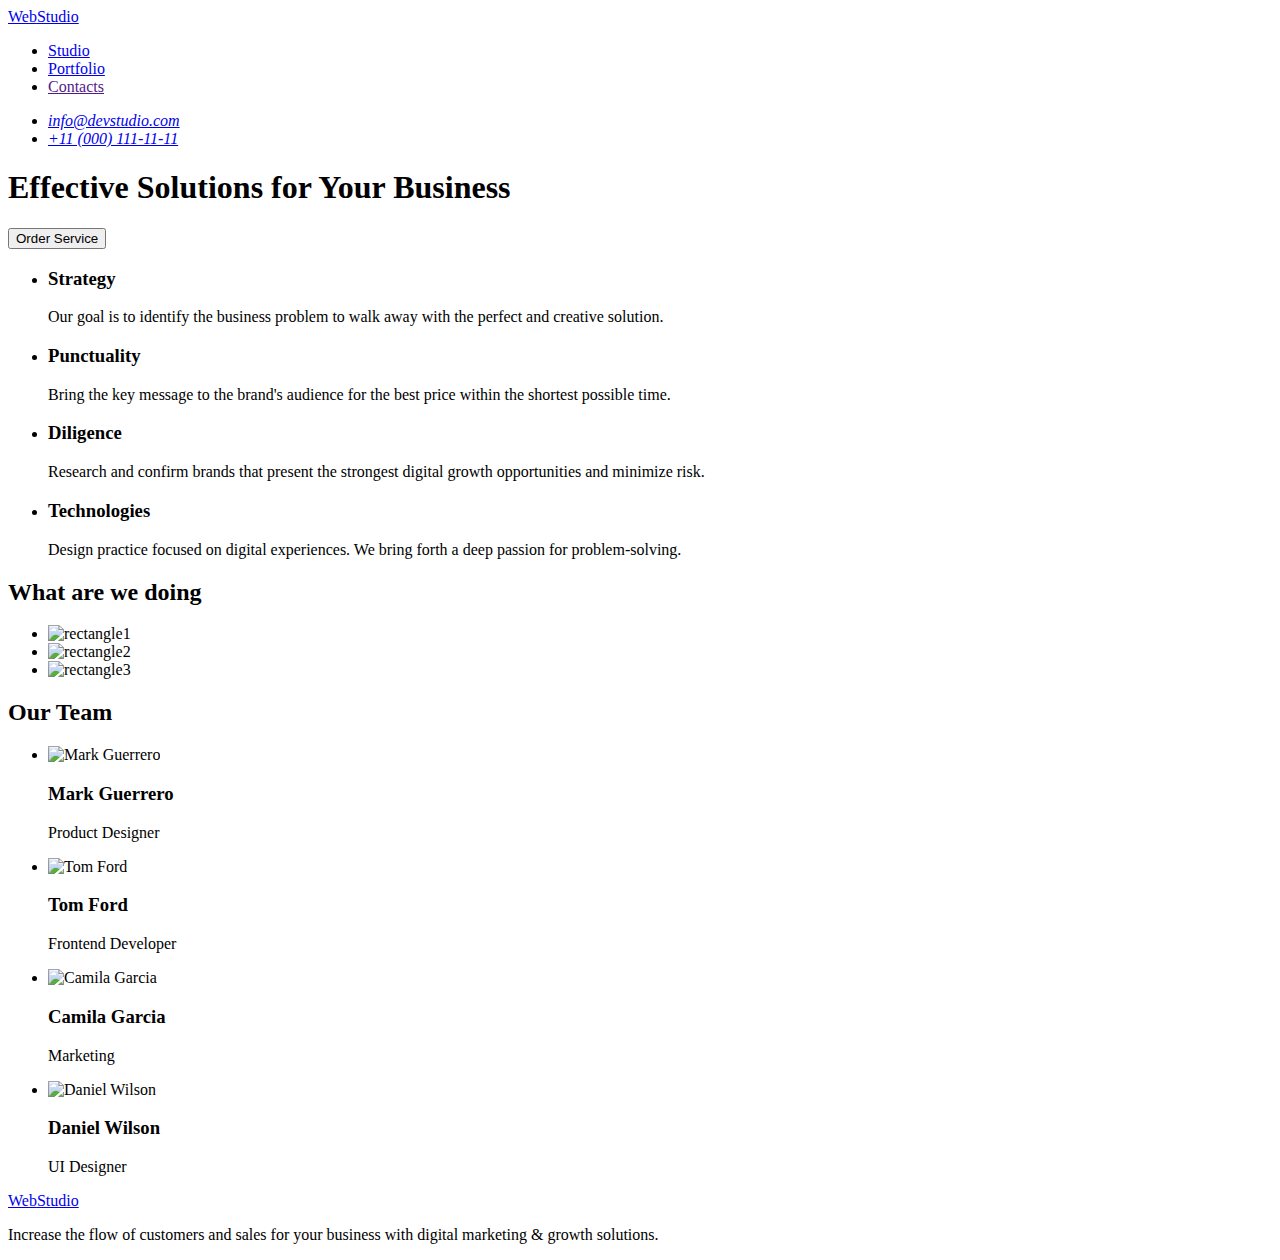
==== index.html @ c4fb7de5 "Add files via upload" ====
<!DOCTYPE html>
<html lang="en">
<head>
    <meta charset="UTF-8">
    <meta http-equiv="X-UA-Compatible" content="IE=edge">
    <meta name="viewport" content="width=device-width, initial-scale=1.0">
    <title>Document</title>
    <link rel="preconnect" href="https://fonts.googleapis.com">
    <link rel="preconnect" href="https://fonts.gstatic.com" crossorigin>
    <link href="https://fonts.googleapis.com/css2?family=Raleway:wght@800&family=Roboto:wght@400;500;700;900&display=swap" rel="stylesheet">
    <link rel="stylesheet" href="./css/style.css">
</head>
<body class="body">
    <!-- шапка профілю-->
<header>     
    <nav class="link">
        <a href="./index.html" class="link logo" >Web<span class="span">Studio</span></a>
    <ul class="list">
        <li><a  href="./index.html" class="link menu" >Studio</a></li>
        <li><a href="./portfolio.html" class="link menu">Portfolio</a></li>
        <li><a href="" class="link menu">Contacts</a></li>
    </ul>
    
    </nav>
    <address class="address">
        <ul class="list">
            <li><a href="mailto:info@devstudio.com" class="address-link">info@devstudio.com</a></li>
            <li> <a href="tel:+110001111111" class="address-link">+11 (000) 111-11-11</a></li>
        </ul>
    </address>
 </header>
<!-- Основний-->
<main>
    <!-- SECTION-1 -->
    <section class="hero">
        <h1 class="hero-title">Effective Solutions for Your Business</h1>
        <button  type="button" class="hero-btn btn">Order Service</button>
    </section>
    <!-- SECTION-2 -->
    <section>
        <h2 hidden class="link hidden">section2</h2>
<ul class="list">
    <li>
        <h3 class="title ">Strategy</h3>
        <p class="text">Our goal is to identify the business problem to walk away with the perfect and creative solution. </p>
    </li>
    <li>
        <h3 class="title">Punctuality</h3>
        <p class="text">Bring the key message to the brand's audience for the best price within the shortest possible time. </p>
    </li>
    <li>
        <h3 class="title">Diligence</h3>
        <p class="text">Research and confirm brands that present the strongest digital growth opportunities and minimize risk. </p>
    </li>
    <li>
        <h3 class="title">Technologies</h3>
        <p class="text">Design practice focused on digital experiences. We bring forth a deep passion for problem-solving. </p>
    </li>
</ul>
    </section>
    
<!-- SECTION-3 -->
    <section>
    <h2 class="basic">What are we doing</h2> 
    <ul class="list">
        <li><img src="./images/img1.jpg" alt="rectangle1" width="360" height="300"></li>
        <li><img src="./images/img2.jpg" alt="rectangle2" width="360" height="300"></li>
        <li><img src="./images/img3.jpg" alt="rectangle3" width="360" height="300"></li>
    </ul>
    </section>
<!-- SECTION-4 -->
    <section class="team">
        <h2 class="basic">Our Team</h2>
        <ul class="list">
    <li class="team-card">
        <img src="./images/img.jpg" alt="Mark Guerrero" height="260" width="264">
        <h3 class="team-card title">Mark Guerrero</h3>
        <p class="text">Product Designer</p>
    </li>
    <li class="team-card">
        <img src="./images/img(1).jpg" alt="Tom Ford" height="260" width="264">
        <h3 class="team-card title">Tom Ford</h3>
        <p class="text">Frontend Developer</p>
    </li>
    <li class="team-card">
        <img src="./images/img(2).jpg" alt="Camila Garcia" height="260" width="264">
        <h3 class="team-card title">Camila Garcia</h3>
        <p class="text">Marketing</p>
    </li>
    <li class="team-card">
        <img src="./images/img(3).jpg" alt="Daniel Wilson" height="260" width="264">
        <h3 class="team-card title">Daniel Wilson</h3>
        <p class="text">UI Designer</p>
    </li>
</ul>
    </section>
</main>
<!-- Футер-->
<footer class="footer">
    <a href="./index.html" class="link logo-footer" >Web<span class="span-footer">Studio</span></a>
<p class="text-footer">Increase the flow of customers and sales for your business with digital marketing & growth solutions.</p>
</footer>

</body>
</html>
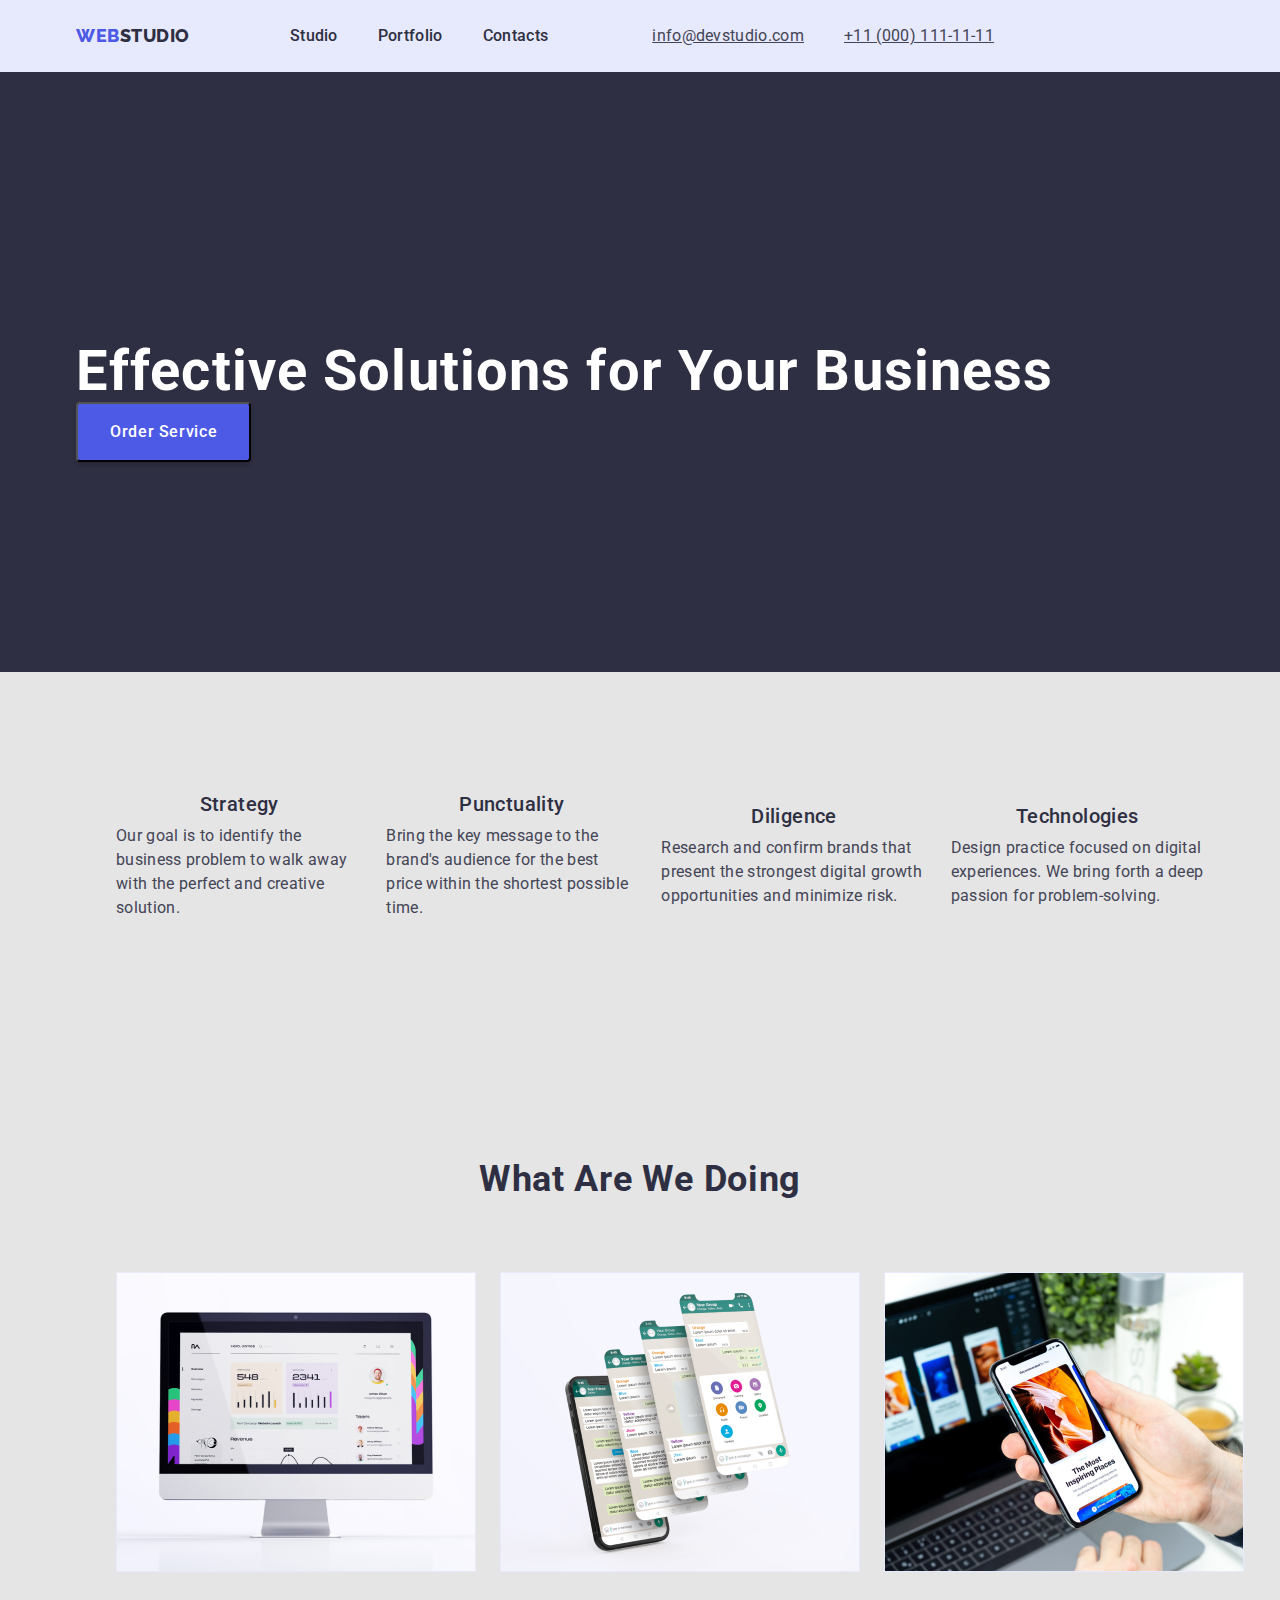
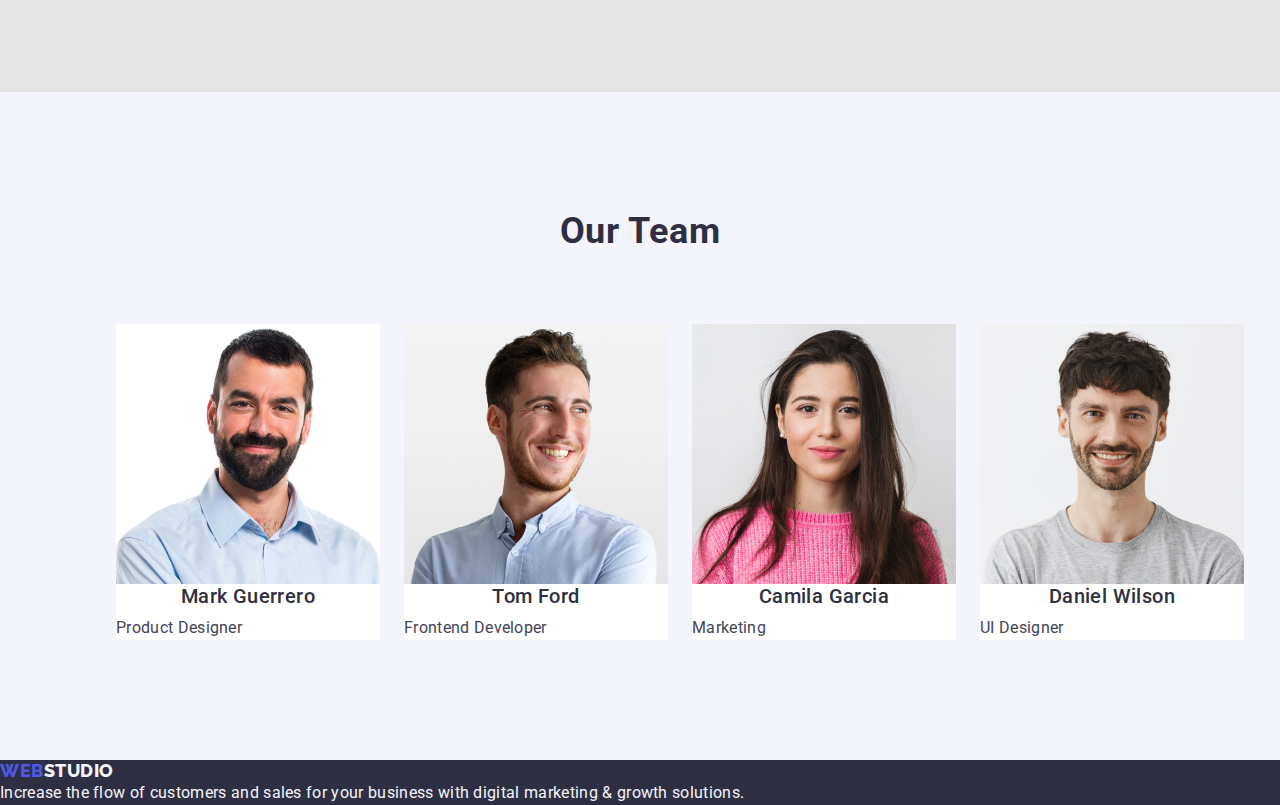
==== commit 5d739718: "g" ====
--- a/index.html
+++ b/index.html
@@ -8,92 +8,112 @@
     <link rel="preconnect" href="https://fonts.googleapis.com">
     <link rel="preconnect" href="https://fonts.gstatic.com" crossorigin>
     <link href="https://fonts.googleapis.com/css2?family=Raleway:wght@800&family=Roboto:wght@400;500;700;900&display=swap" rel="stylesheet">
+    <link rel="stylesheet" href="https://cdn.jsdelivr.net/npm/modern-normalize@1.1.0/modern-normalize.min.css">
     <link rel="stylesheet" href="./css/style.css">
+
 </head>
 <body class="body">
     <!-- шапка профілю-->
-<header>     
-    <nav class="link">
-        <a href="./index.html" class="link logo" >Web<span class="span">Studio</span></a>
-    <ul class="list">
-        <li><a  href="./index.html" class="link menu" >Studio</a></li>
-        <li><a href="./portfolio.html" class="link menu">Portfolio</a></li>
-        <li><a href="" class="link menu">Contacts</a></li>
+<header class="page-header">
+    <div class="container page-header-container">
+        <nav class="page-nav link">
+            <a href="./index.html" class="link logo" >Web<span class="span">Studio</span></a>
+    <ul class="menu list">
+            <li class="menu-item"><a  href="./index.html" class="link menu" >Studio</a></li>
+            <li class="menu-item"><a href="./portfolio.html" class="link menu">Portfolio</a></li>
+            <li class="menu-item"><a href="" class="link menu">Contacts</a></li>
     </ul>
-    
-    </nav>
-    <address class="address">
-        <ul class="list">
-            <li><a href="mailto:info@devstudio.com" class="address-link">info@devstudio.com</a></li>
-            <li> <a href="tel:+110001111111" class="address-link">+11 (000) 111-11-11</a></li>
-        </ul>
-    </address>
- </header>
+        
+        
+        
+            <address class="address">
+                <ul class="address-list list">
+                    <li><a href="mailto:info@devstudio.com" class="address-link">info@devstudio.com</a></li>
+                    <li><a href="tel:+110001111111" class="address-link">+11 (000) 111-11-11</a></li>
+                </ul>
+            </address>
+        </nav>
+    </div>    
+
+</header>
 <!-- Основний-->
 <main>
     <!-- SECTION-1 -->
-    <section class="hero">
-        <h1 class="hero-title">Effective Solutions for Your Business</h1>
-        <button  type="button" class="hero-btn btn">Order Service</button>
-    </section>
+    <div class="hero">
+        <div class="container-hero">
+        
+            <section>
+                <h1 class="hero-title">Effective Solutions for Your Business</h1>
+                <button  type="button" class="hero-btn btn">Order Service</button>
+            </section>
+        </div>
+    </div>
+    
+    
     <!-- SECTION-2 -->
-    <section>
-        <h2 hidden class="link hidden">section2</h2>
-<ul class="list">
-    <li>
-        <h3 class="title ">Strategy</h3>
-        <p class="text">Our goal is to identify the business problem to walk away with the perfect and creative solution. </p>
-    </li>
-    <li>
-        <h3 class="title">Punctuality</h3>
-        <p class="text">Bring the key message to the brand's audience for the best price within the shortest possible time. </p>
-    </li>
-    <li>
-        <h3 class="title">Diligence</h3>
-        <p class="text">Research and confirm brands that present the strongest digital growth opportunities and minimize risk. </p>
-    </li>
-    <li>
-        <h3 class="title">Technologies</h3>
-        <p class="text">Design practice focused on digital experiences. We bring forth a deep passion for problem-solving. </p>
-    </li>
-</ul>
-    </section>
+<section class="section-two">
+<div class="container">
+    <h2 hidden class="link hidden">section2</h2>
+    <ul class="page-nav list">
+        <li>
+            <h3 class="title ">Strategy</h3>
+            <p class="text">Our goal is to identify the business problem to walk away with the perfect and creative solution. </p>
+        </li>
+        <li>
+            <h3 class="title">Punctuality</h3>
+            <p class="text">Bring the key message to the brand's audience for the best price within the shortest possible time. </p>
+        </li>
+        <li>
+            <h3 class="title">Diligence</h3>
+            <p class="text">Research and confirm brands that present the strongest digital growth opportunities and minimize risk. </p>
+        </li>
+        <li>
+            <h3 class="title">Technologies</h3>
+            <p class="text">Design practice focused on digital experiences. We bring forth a deep passion for problem-solving. </p>
+        </li>
+    </ul>
+</div>
+</section>
     
 <!-- SECTION-3 -->
-    <section>
+<section class="section-three">
+<div class="container">
     <h2 class="basic">What are we doing</h2> 
-    <ul class="list">
+    <ul class="page-nav list">
         <li><img src="./images/img1.jpg" alt="rectangle1" width="360" height="300"></li>
         <li><img src="./images/img2.jpg" alt="rectangle2" width="360" height="300"></li>
         <li><img src="./images/img3.jpg" alt="rectangle3" width="360" height="300"></li>
     </ul>
-    </section>
+</div>
+</section>
 <!-- SECTION-4 -->
-    <section class="team">
+<section class="section-team team">
+<div class="container">
         <h2 class="basic">Our Team</h2>
-        <ul class="list">
-    <li class="team-card">
-        <img src="./images/img.jpg" alt="Mark Guerrero" height="260" width="264">
-        <h3 class="team-card title">Mark Guerrero</h3>
-        <p class="text">Product Designer</p>
-    </li>
-    <li class="team-card">
-        <img src="./images/img(1).jpg" alt="Tom Ford" height="260" width="264">
-        <h3 class="team-card title">Tom Ford</h3>
-        <p class="text">Frontend Developer</p>
-    </li>
-    <li class="team-card">
-        <img src="./images/img(2).jpg" alt="Camila Garcia" height="260" width="264">
-        <h3 class="team-card title">Camila Garcia</h3>
-        <p class="text">Marketing</p>
-    </li>
-    <li class="team-card">
-        <img src="./images/img(3).jpg" alt="Daniel Wilson" height="260" width="264">
-        <h3 class="team-card title">Daniel Wilson</h3>
-        <p class="text">UI Designer</p>
-    </li>
-</ul>
-    </section>
+        <ul class="page-nav list">
+        <li class="team-card">
+            <img src="./images/img.jpg" alt="Mark Guerrero" height="260" width="264">
+            <h3 class="team-card title">Mark Guerrero</h3>
+            <p class="text">Product Designer</p>
+        </li>
+        <li class="team-card">
+            <img src="./images/img(1).jpg" alt="Tom Ford" height="260" width="264">
+            <h3 class="team-card title">Tom Ford</h3>
+            <p class="text">Frontend Developer</p>
+        </li>
+        <li class="team-card">
+            <img src="./images/img(2).jpg" alt="Camila Garcia" height="260" width="264">
+            <h3 class="team-card title">Camila Garcia</h3>
+            <p class="text">Marketing</p>
+        </li>
+        <li class="team-card">
+            <img src="./images/img(3).jpg" alt="Daniel Wilson" height="260" width="264">
+            <h3 class="team-card title">Daniel Wilson</h3>
+            <p class="text">UI Designer</p>
+        </li>
+    </ul>
+</div>
+</section>
 </main>
 <!-- Футер-->
 <footer class="footer">
--- a/css/style.css
+++ b/css/style.css
@@ -0,0 +1,237 @@
+*,
+*::before,
+*::after {
+box-sizing: border-box;
+}
+
+:root{--navy-blue-color:#2E2F42;
+--slate-color:#434455;
+--cloud-color:#F4F4FD;
+--white-color:#ffffff;
+--iris-color:#4D5AE5;
+}
+
+.body{font-family: "Roboto", sans-serif;
+    color: #434455;
+    background-color: #FFFFFF;}
+
+h1,
+h2,
+h3,
+h4,
+h5,
+h6,
+p{margin-top: 0;
+margin-bottom: 0;}
+
+ol,ul{margin-top: 0;
+margin-bottom: 0;
+margin-left: 0;}
+
+img{display: block;}
+
+button{cursor: pointer;}
+
+.list{list-style: none;}
+
+.link{text-decoration: none;}
+
+.container{ 
+    width: 1158px;
+    margin-left: auto;
+    margin-right: auto;
+    padding-left: 15px;
+    padding-right: 15px;}
+
+.page-header-container{
+    display: flex;
+    align-items: center;
+    /* justify-content: space-between; */ }
+
+.page-nav{display: flex;
+    align-items: center;
+    justify-content: space-between;
+    gap: 24px;
+}
+
+.page-header{
+    padding-top: 24px;
+    padding-bottom: 24px;
+    background-color: #E7E9FC;
+}
+
+.logo{margin-right: 76px;
+    
+    
+    color:var(--iris-color);
+    font-family: "Raleway", sans-serif;
+    font-weight: 800;
+    font-size: 18px;
+    line-height: 1.17;
+    letter-spacing: 0.03em;
+    text-transform: uppercase;}
+.span {color:var(--navy-blue-color);}
+.span:hover{color: #404bbf;}
+.span:focus{color: #404bbf;}
+
+
+
+.menu{display: flex;
+    align-items: center;
+    padding-left: 0;
+    
+    
+    color:var(--navy-blue-color);
+    text-decoration: none;
+    font-weight: 500;
+    font-size: 16px;
+    line-height: 1.5;
+    letter-spacing: 0.02em;
+    text-decoration:none;
+    font-style: normal;}
+.menu:hover{color: var(--iris-color);}
+.menu:focus{color: var(--iris-color);}
+
+.menu-item:not(:last-child){
+    margin-right: 40px;
+}
+
+.address-list{display: flex;
+align-items: center;
+margin-left: auto;
+padding: left 0;
+
+}
+
+.address-link{
+
+    margin-left: 40px;
+    color: var(--slate-color);
+    font-style: normal;
+    font-family: 'Roboto';
+    font-weight: 400;
+    font-size: 16px;
+    line-height: 1.5;
+    letter-spacing: 0.02em;}
+.address-link:hover{color: var(--iris-color);}
+.address-link:focus{color: var(--iris-color);}
+
+/* HERO */
+.container-hero{width: 1158px;
+    height: 600px;
+    margin-left: auto;
+    margin-right: auto;
+    padding-left: 15px;
+    padding-right: 15px;
+    display: flex;
+    align-items: center;
+}
+.hero{background-color: var(--navy-blue-color);}
+
+
+.hero-title {color:var(--white-color);
+    font-size: 56px;
+    line-height: 1.07;
+    text-align: center;
+    letter-spacing: 0.02em;}
+
+.btn {color:var(--white-color);
+        background-color: var(--iris-color);
+        font-family: "Roboto", sans-serif;
+        font-size: 16px;
+        line-height: 1.5;
+        letter-spacing: 0.04em;
+        cursor: pointer;
+        font-weight: 500;}
+.btn:hover{background-color: #404BBF ;}
+.btn:focus{background-color: #404BBF ;}
+
+.hero-btn{
+    padding: 16px 32px;
+    border-radius: 4px;
+    min-width: 169px;
+    
+
+    box-shadow: 0px 4px 4px rgba(0, 0, 0, 0.15);
+
+    display: flex;
+    flex-direction: row;
+    align-items: flex-start;
+
+    gap: 10px;
+    position: absolute;
+    background: #4D5AE5;}
+
+.section-two{background: #E5E5E5;
+padding-top: 120px;
+padding-bottom: 120px;}
+
+.title{margin-bottom: 8px;
+    color:var(--navy-blue-color);
+    font-style: normal;
+    font-weight: 500;
+    font-size: 20px;
+    line-height: 1.2;
+    letter-spacing: 0.02em;
+    text-align: center;
+    text-transform: capitalize;}
+
+.text {color:var(--slate-color);
+    line-height: 1.5;
+    letter-spacing: 0.02em;
+    font-size: 16px;}
+
+.section-three{background: #E5E5E5;
+padding-top: 120px;
+padding-bottom: 120px;}
+
+.basic{margin-bottom: 72px;
+    color: var(--navy-blue-color);
+    font-size: 36px;
+    line-height: 1.11;
+    text-align: center;
+    text-transform: capitalize;
+    letter-spacing: 0.02em;}
+
+.section-team{background: #F4F4FD;
+padding-top: 120px;
+padding-bottom: 120px;}
+
+.team-card{background-color: var(--white-color);}
+
+.footer{background-color: var(--navy-blue-color);}
+.link.logo-footer{color:var(--iris-color);
+    font-family: "Raleway", sans-serif;
+    font-weight: 800;
+    font-size: 18px;
+    line-height: 1.17;
+    letter-spacing: 0.03em;
+    text-transform: uppercase;
+    text-decoration: none;}
+
+.span-footer{color:var(--cloud-color);}
+.text-footer{
+    font-weight: 400;
+    font-size: 16px;
+    line-height: 1.5;
+    letter-spacing: 0.02em;
+    color:var(--cloud-color)}
+
+    .btn-portfolio {
+        align-self: center;
+        margin-left: 24px;
+        color:var(--accent-color);
+        background-color: var(--footer-color);
+        font-family: "Roboto", sans-serif;
+        font-size: 16px;
+        line-height: 1.5;
+        letter-spacing: 0.04em;
+        cursor: pointer;
+        font-weight: 500;
+}
+
+.btn-portfolio:hover{color: #FFFFFF;
+    background-color: #404BBF;}
+.btn-portfolio:focus{color: #FFFFFF;
+    background-color: #404BBF;}
+
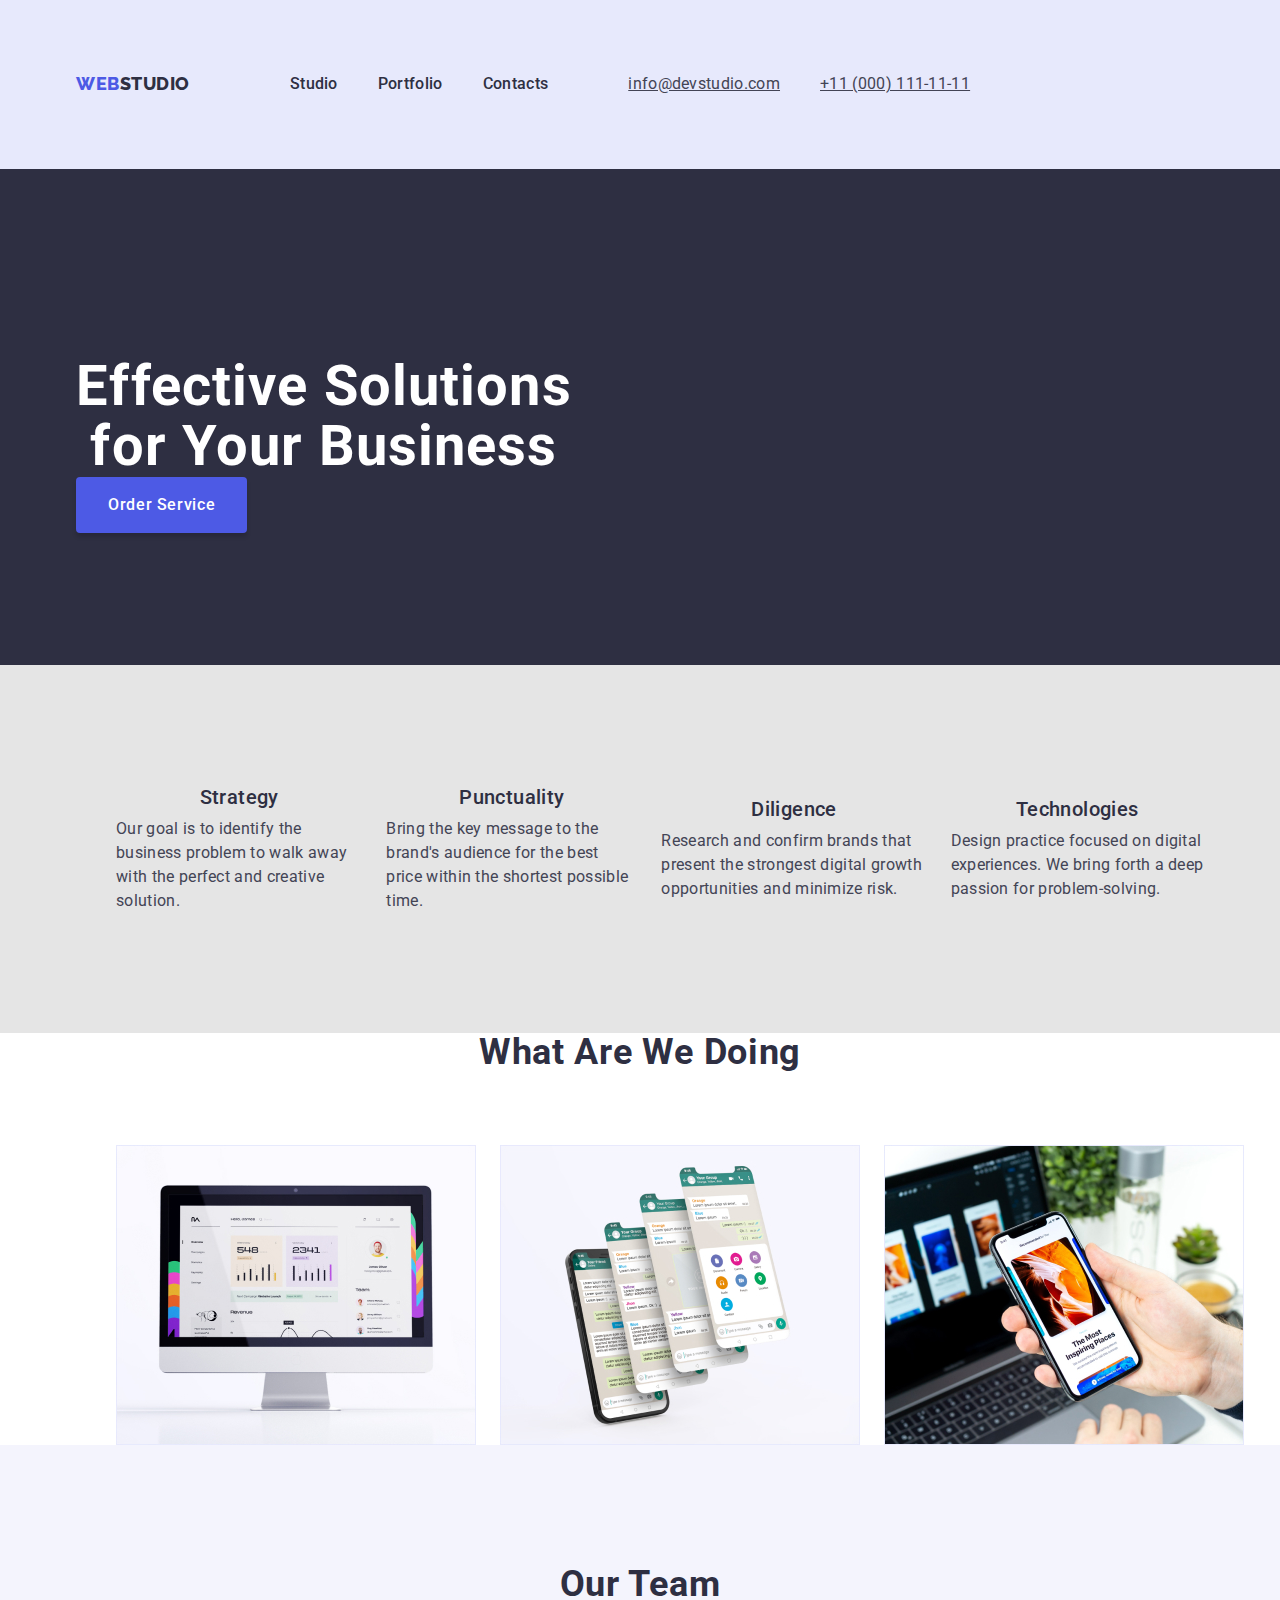
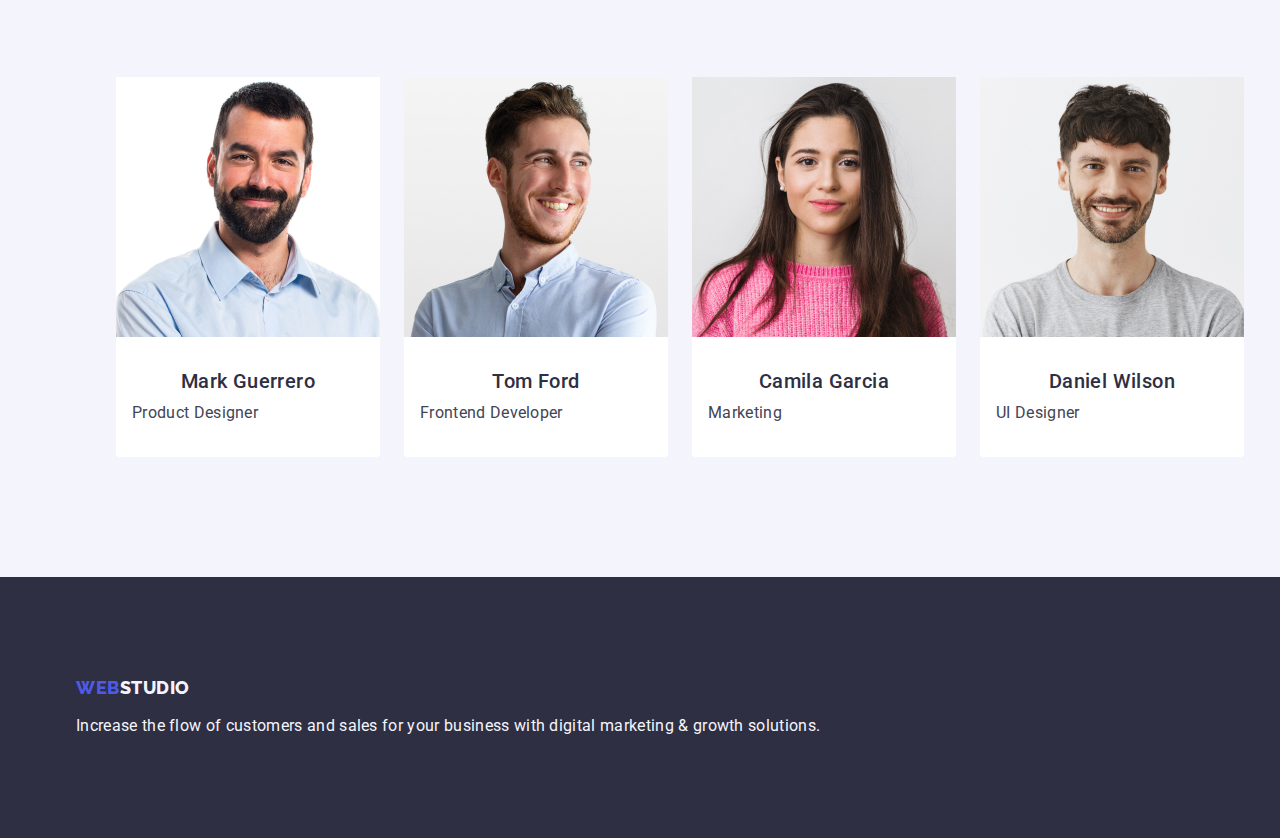
==== commit f3e42bea: "виправлення" ====
--- a/index.html
+++ b/index.html
@@ -24,7 +24,7 @@
             <li class="menu-item"><a href="" class="link menu">Contacts</a></li>
     </ul>
         
-        
+        </nav>
         
             <address class="address">
                 <ul class="address-list list">
@@ -32,42 +32,39 @@
                     <li><a href="tel:+110001111111" class="address-link">+11 (000) 111-11-11</a></li>
                 </ul>
             </address>
-        </nav>
-    </div>    
+    </div>
+
 
 </header>
 <!-- Основний-->
 <main>
     <!-- SECTION-1 -->
-    <div class="hero">
-        <div class="container-hero">
         
-            <section>
+<section class="hero">
+    <div class="container">
                 <h1 class="hero-title">Effective Solutions for Your Business</h1>
                 <button  type="button" class="hero-btn btn">Order Service</button>
-            </section>
-        </div>
     </div>
-    
-    
+</section>
+
     <!-- SECTION-2 -->
 <section class="section-two">
 <div class="container">
     <h2 hidden class="link hidden">section2</h2>
     <ul class="page-nav list">
-        <li>
+        <li class="item">
             <h3 class="title ">Strategy</h3>
             <p class="text">Our goal is to identify the business problem to walk away with the perfect and creative solution. </p>
         </li>
-        <li>
+        <li class="item">
             <h3 class="title">Punctuality</h3>
             <p class="text">Bring the key message to the brand's audience for the best price within the shortest possible time. </p>
         </li>
-        <li>
+        <li class="item">
             <h3 class="title">Diligence</h3>
             <p class="text">Research and confirm brands that present the strongest digital growth opportunities and minimize risk. </p>
         </li>
-        <li>
+        <li class="item">
             <h3 class="title">Technologies</h3>
             <p class="text">Design practice focused on digital experiences. We bring forth a deep passion for problem-solving. </p>
         </li>
@@ -80,45 +77,56 @@
 <div class="container">
     <h2 class="basic">What are we doing</h2> 
     <ul class="page-nav list">
-        <li><img src="./images/img1.jpg" alt="rectangle1" width="360" height="300"></li>
-        <li><img src="./images/img2.jpg" alt="rectangle2" width="360" height="300"></li>
-        <li><img src="./images/img3.jpg" alt="rectangle3" width="360" height="300"></li>
+        <li class="item"><img src="./images/img1.jpg" alt="rectangle1" width="360" height="300"></li>
+        <li class="item"><img src="./images/img2.jpg" alt="rectangle2" width="360" height="300"></li>
+        <li class="item"><img src="./images/img3.jpg" alt="rectangle3" width="360" height="300"></li>
     </ul>
 </div>
 </section>
 <!-- SECTION-4 -->
 <section class="section-team team">
 <div class="container">
-        <h2 class="basic">Our Team</h2>
+    <h2 class="basic">Our Team</h2>
         <ul class="page-nav list">
-        <li class="team-card">
+    <li class="team-card">
             <img src="./images/img.jpg" alt="Mark Guerrero" height="260" width="264">
-            <h3 class="team-card title">Mark Guerrero</h3>
-            <p class="text">Product Designer</p>
-        </li>
-        <li class="team-card">
+        <div class="container-team">
+                <h3 class="team-card title">Mark Guerrero</h3>
+                <p class="text">Product Designer</p>
+        </div>
+    </li>
+    <li class="team-card">
             <img src="./images/img(1).jpg" alt="Tom Ford" height="260" width="264">
+        <div class="container-team">
             <h3 class="team-card title">Tom Ford</h3>
             <p class="text">Frontend Developer</p>
-        </li>
-        <li class="team-card">
+        </div>
+    </li>
+    <li class="team-card">
             <img src="./images/img(2).jpg" alt="Camila Garcia" height="260" width="264">
-            <h3 class="team-card title">Camila Garcia</h3>
+        <div class="container-team"> 
+            <h3 class="team-title title">Camila Garcia</h3>
             <p class="text">Marketing</p>
-        </li>
-        <li class="team-card">
+        </div> 
+    </li>
+    <li class="team-card">
             <img src="./images/img(3).jpg" alt="Daniel Wilson" height="260" width="264">
+        <div class="container-team">
             <h3 class="team-card title">Daniel Wilson</h3>
             <p class="text">UI Designer</p>
-        </li>
+        </div> 
+    </li>
     </ul>
 </div>
 </section>
 </main>
 <!-- Футер-->
 <footer class="footer">
+<div class="container">
     <a href="./index.html" class="link logo-footer" >Web<span class="span-footer">Studio</span></a>
-<p class="text-footer">Increase the flow of customers and sales for your business with digital marketing & growth solutions.</p>
+    <p class="text-footer">Increase the flow of customers and sales for your business with digital marketing & growth solutions.</p>
+</div>
+
 </footer>
 
 </body>
--- a/css/style.css
+++ b/css/style.css
@@ -58,6 +58,7 @@
     padding-top: 24px;
     padding-bottom: 24px;
     background-color: #E7E9FC;
+    border-bottom: 1px solid #e7e9fc ;
 }
 
 .logo{margin-right: 76px;
@@ -79,6 +80,8 @@
 .menu{display: flex;
     align-items: center;
     padding-left: 0;
+    padding-top: 24px;
+    padding-bottom: 24px;
     
     
     color:var(--navy-blue-color);
@@ -104,7 +107,7 @@
 }
 
 .address-link{
-
+    gap: 40px;
     margin-left: 40px;
     color: var(--slate-color);
     font-style: normal;
@@ -126,10 +129,15 @@
     display: flex;
     align-items: center;
 }
-.hero{background-color: var(--navy-blue-color);}
-
-
-.hero-title {color:var(--white-color);
+.hero{background-color: var(--navy-blue-color);
+padding-top: 188px;
+padding-bottom: 188px;}
+
+
+.hero-title {max-width: 496px;
+
+    
+    color:var(--white-color);
     font-size: 56px;
     line-height: 1.07;
     text-align: center;
@@ -147,9 +155,13 @@
 .btn:focus{background-color: #404BBF ;}
 
 .hero-btn{
+    min-width: 169px;
+    height: 56px;
     padding: 16px 32px;
     border-radius: 4px;
-    min-width: 169px;
+    border: none;
+    background-color:#4d5ae5;
+    cursor: pointer;
     
 
     box-shadow: 0px 4px 4px rgba(0, 0, 0, 0.15);
@@ -165,6 +177,8 @@
 .section-two{background: #E5E5E5;
 padding-top: 120px;
 padding-bottom: 120px;}
+
+.item{width calc((100% - 3 * 24px) / 4)}
 
 .title{margin-bottom: 8px;
     color:var(--navy-blue-color);
@@ -180,6 +194,7 @@
     line-height: 1.5;
     letter-spacing: 0.02em;
     font-size: 16px;}
+    text-align: center;
 
 .section-three{background: #E5E5E5;
 padding-top: 120px;
@@ -197,10 +212,20 @@
 padding-top: 120px;
 padding-bottom: 120px;}
 
-.team-card{background-color: var(--white-color);}
-
-.footer{background-color: var(--navy-blue-color);}
-.link.logo-footer{color:var(--iris-color);
+.team-card{background-color: var(--white-color);
+border-radius: 0px 0px 4px 4px;}
+
+.container-team{padding: 32px 16px;}
+
+.team-title{text-align: center;
+margin-bottom: 8px;}
+
+.footer{background-color: var(--navy-blue-color);
+padding: 100px 0;}
+.link.logo-footer{
+    display: inline-block;
+    margin-bottom: 16px;
+    color:var(--iris-color);
     font-family: "Raleway", sans-serif;
     font-weight: 800;
     font-size: 18px;
@@ -211,6 +236,7 @@
 
 .span-footer{color:var(--cloud-color);}
 .text-footer{
+    min-width: 264px;
     font-weight: 400;
     font-size: 16px;
     line-height: 1.5;
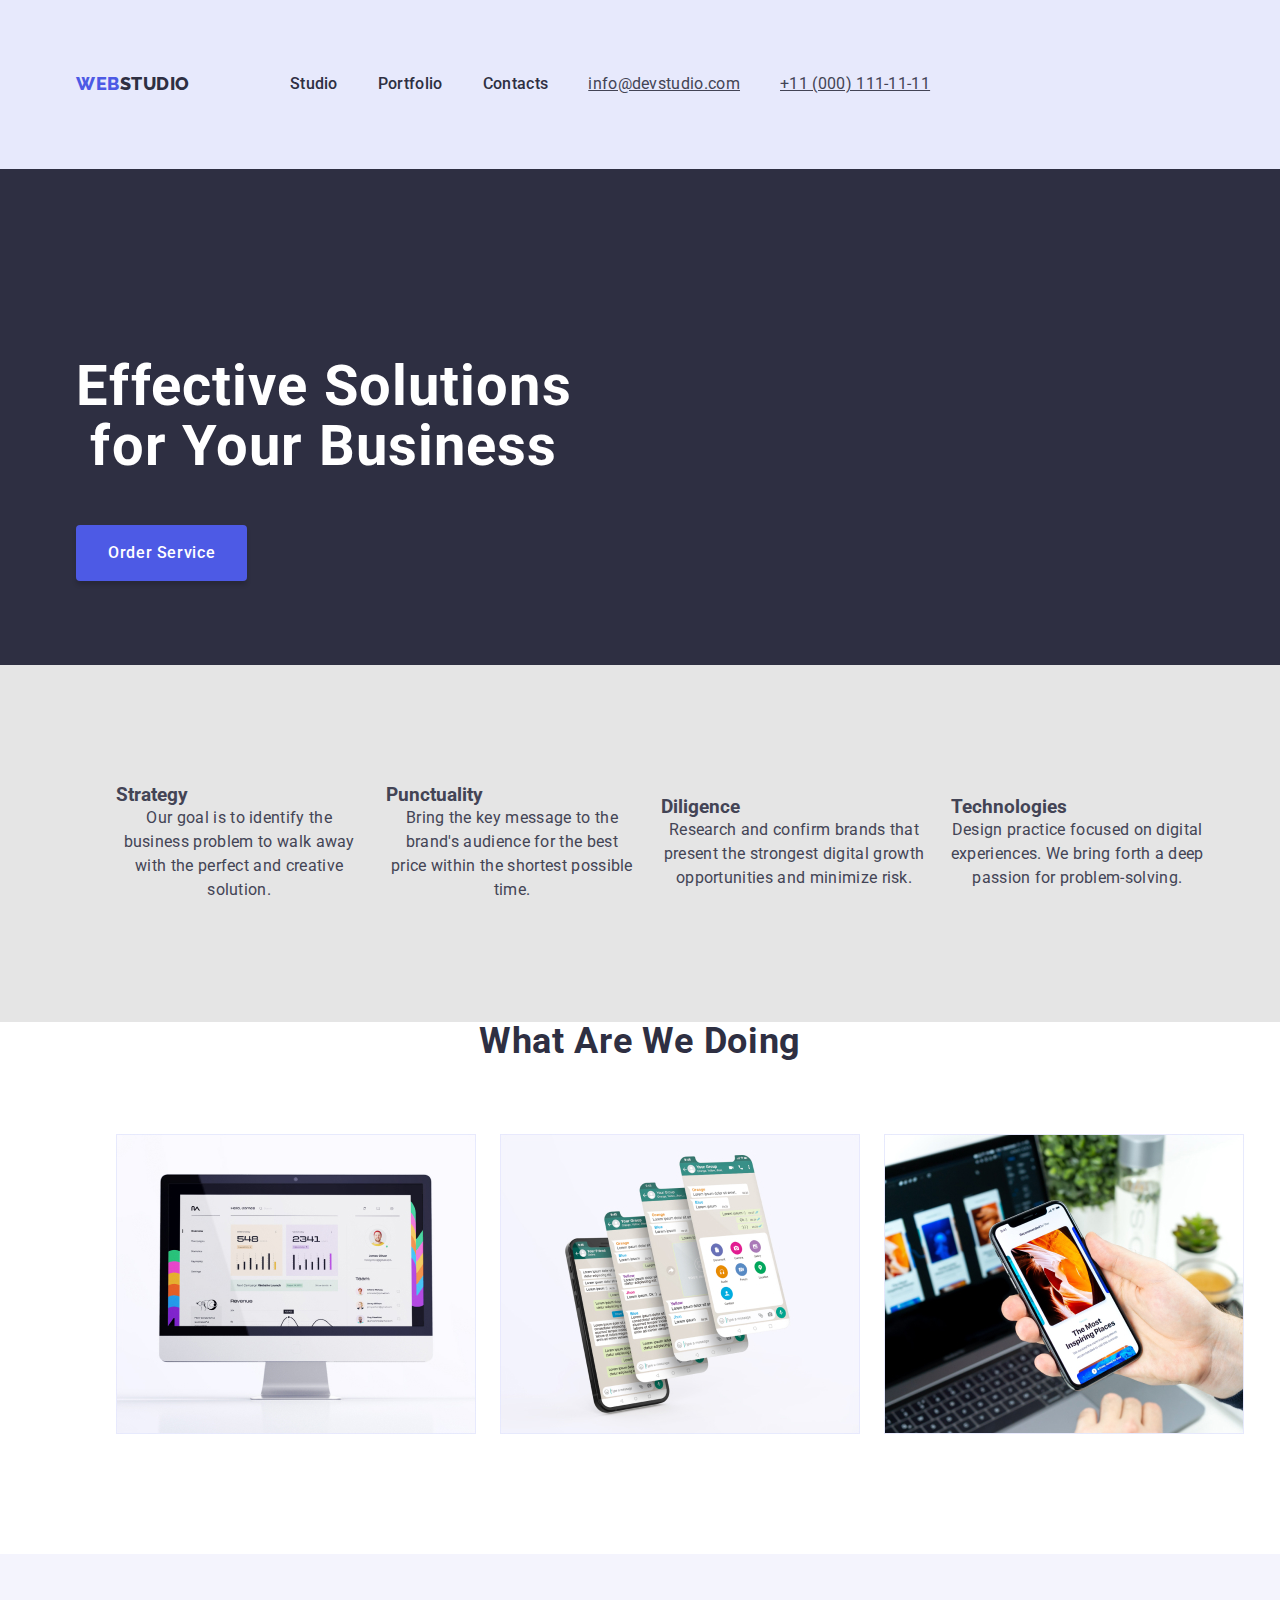
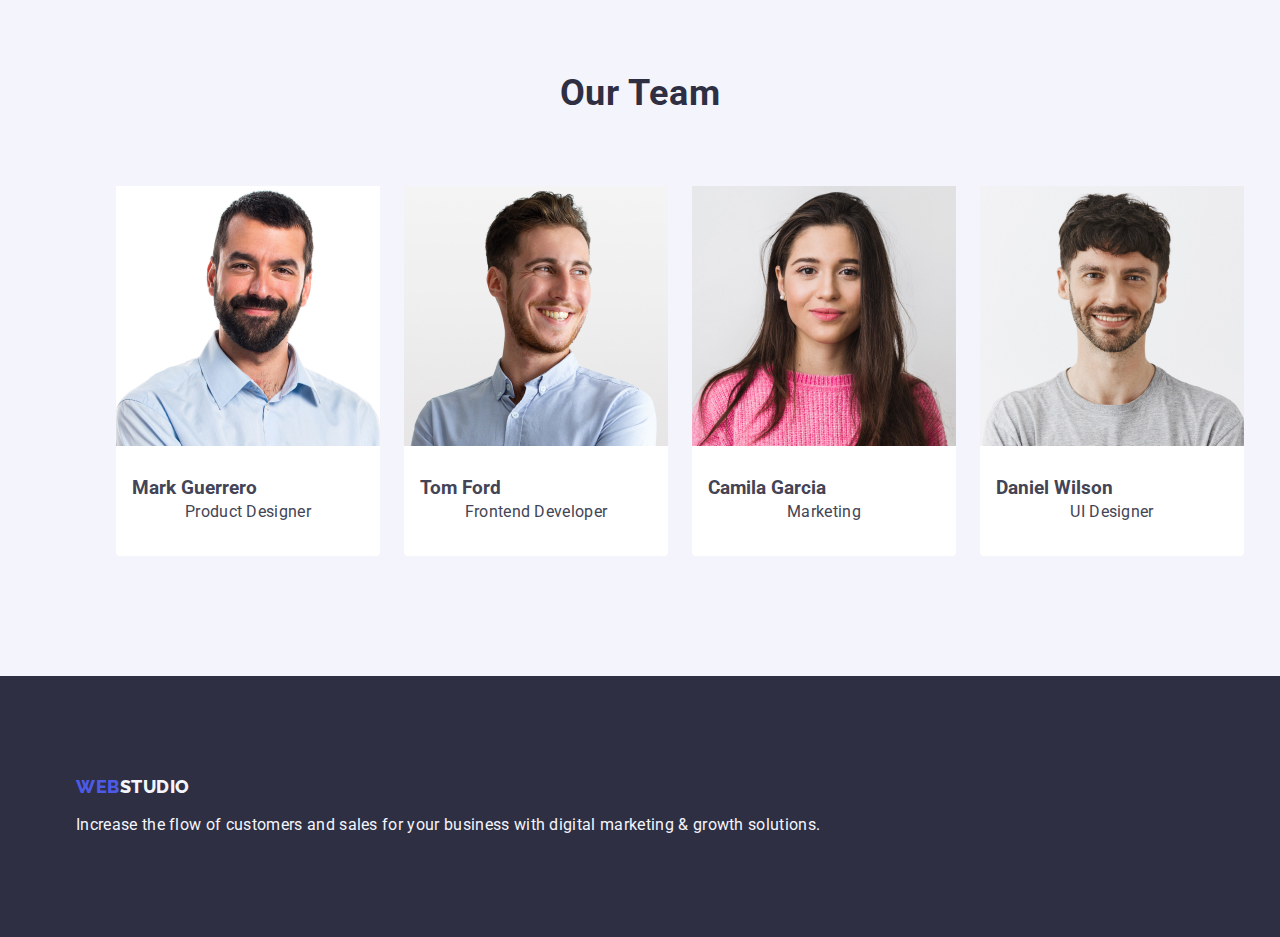
==== commit c6a66901: "g" ====
--- a/index.html
+++ b/index.html
@@ -26,14 +26,14 @@
         
         </nav>
         
+        
             <address class="address">
                 <ul class="address-list list">
                     <li><a href="mailto:info@devstudio.com" class="address-link">info@devstudio.com</a></li>
                     <li><a href="tel:+110001111111" class="address-link">+11 (000) 111-11-11</a></li>
                 </ul>
             </address>
-    </div>
-
+        </div>
 
 </header>
 <!-- Основний-->
@@ -73,7 +73,7 @@
 </section>
     
 <!-- SECTION-3 -->
-<section class="section-three">
+<section class="section-padding">
 <div class="container">
     <h2 class="basic">What are we doing</h2> 
     <ul class="page-nav list">
@@ -105,7 +105,7 @@
     <li class="team-card">
             <img src="./images/img(2).jpg" alt="Camila Garcia" height="260" width="264">
         <div class="container-team"> 
-            <h3 class="team-title title">Camila Garcia</h3>
+            <h3 class="team-card title">Camila Garcia</h3>
             <p class="text">Marketing</p>
         </div> 
     </li>
--- a/css/style.css
+++ b/css/style.css
@@ -9,6 +9,7 @@
 --cloud-color:#F4F4FD;
 --white-color:#ffffff;
 --iris-color:#4D5AE5;
+--border-color:#e7e9fc;
 }
 
 .body{font-family: "Roboto", sans-serif;
@@ -55,6 +56,7 @@
 }
 
 .page-header{
+    border-bottom: 1px solid #e7e9fc;
     padding-top: 24px;
     padding-bottom: 24px;
     background-color: #E7E9FC;
@@ -63,8 +65,8 @@
 
 .logo{margin-right: 76px;
     
-    
     color:var(--iris-color);
+
     font-family: "Raleway", sans-serif;
     font-weight: 800;
     font-size: 18px;
@@ -99,23 +101,29 @@
     margin-right: 40px;
 }
 
-.address-list{display: flex;
-align-items: center;
-margin-left: auto;
-padding: left 0;
-
-}
+
+
+.address-list{
+    gap: 40px;
+    display: flex;
+    align-items: center;
+    margin-left: auto;
+    padding: left 0;
+}
+
+
+/* .address:not(:first-child){
+    margin-right: 40px;} */
 
 .address-link{
-    gap: 40px;
-    margin-left: 40px;
     color: var(--slate-color);
     font-style: normal;
     font-family: 'Roboto';
     font-weight: 400;
     font-size: 16px;
     line-height: 1.5;
-    letter-spacing: 0.02em;}
+    letter-spacing: 0.02em;
+}
 .address-link:hover{color: var(--iris-color);}
 .address-link:focus{color: var(--iris-color);}
 
@@ -155,6 +163,8 @@
 .btn:focus{background-color: #404BBF ;}
 
 .hero-btn{
+    margin-top: 48px;
+    display: block;
     min-width: 169px;
     height: 56px;
     padding: 16px 32px;
@@ -165,8 +175,6 @@
     
 
     box-shadow: 0px 4px 4px rgba(0, 0, 0, 0.15);
-
-    display: flex;
     flex-direction: row;
     align-items: flex-start;
 
@@ -178,9 +186,10 @@
 padding-top: 120px;
 padding-bottom: 120px;}
 
-.item{width calc((100% - 3 * 24px) / 4)}
-
-.title{margin-bottom: 8px;
+.item-width: calc((1158 - 72px) / 4);}
+
+.title{
+    margin-bottom: 8px;
     color:var(--navy-blue-color);
     font-style: normal;
     font-weight: 500;
@@ -193,12 +202,11 @@
 .text {color:var(--slate-color);
     line-height: 1.5;
     letter-spacing: 0.02em;
-    font-size: 16px;}
+    font-size: 16px;
     text-align: center;
-
-.section-three{background: #E5E5E5;
-padding-top: 120px;
-padding-bottom: 120px;}
+}
+
+.section-padding {padding-bottom: 120px;}
 
 .basic{margin-bottom: 72px;
     color: var(--navy-blue-color);
@@ -217,11 +225,9 @@
 
 .container-team{padding: 32px 16px;}
 
-.team-title{text-align: center;
-margin-bottom: 8px;}
-
 .footer{background-color: var(--navy-blue-color);
 padding: 100px 0;}
+
 .link.logo-footer{
     display: inline-block;
     margin-bottom: 16px;
@@ -244,6 +250,9 @@
     color:var(--cloud-color)}
 
     .btn-portfolio {
+        border-radius: 4px;
+        border: 1px solid var(--border-color);
+        padding: 12px 24 px 12px;
         align-self: center;
         margin-left: 24px;
         color:var(--accent-color);
@@ -257,7 +266,40 @@
 }
 
 .btn-portfolio:hover{color: #FFFFFF;
-    background-color: #404BBF;}
+    background-color: #404BBF;
+    border: 1px solid transparent;}
 .btn-portfolio:focus{color: #FFFFFF;
-    background-color: #404BBF;}
-
+    background-color: #404BBF;
+    border: 1px solid transparent;}
+
+.portfolio{
+    padding-top: 96px;
+    padding-bottom: 120px;}
+
+.filter{
+    margin-bottom: 72px;
+    gap: 24px;
+    justify-content: center;
+    padding-top: 12px;
+    padding-bottom: 12px;
+}
+
+.main-portfolio{
+    display: flex;
+    flex-wrap: wrap;
+    column-gap: 24px;
+    row-gap: 48px;
+}
+
+.item-portfolio{
+    width: calc((100% - 48px) / 3);
+
+}
+
+.container-portfolio{
+    padding: 32px 16px;
+    border: 1px solid #e7e9fc;
+    border-top: none;
+    margin-bottom: 8px;
+    
+}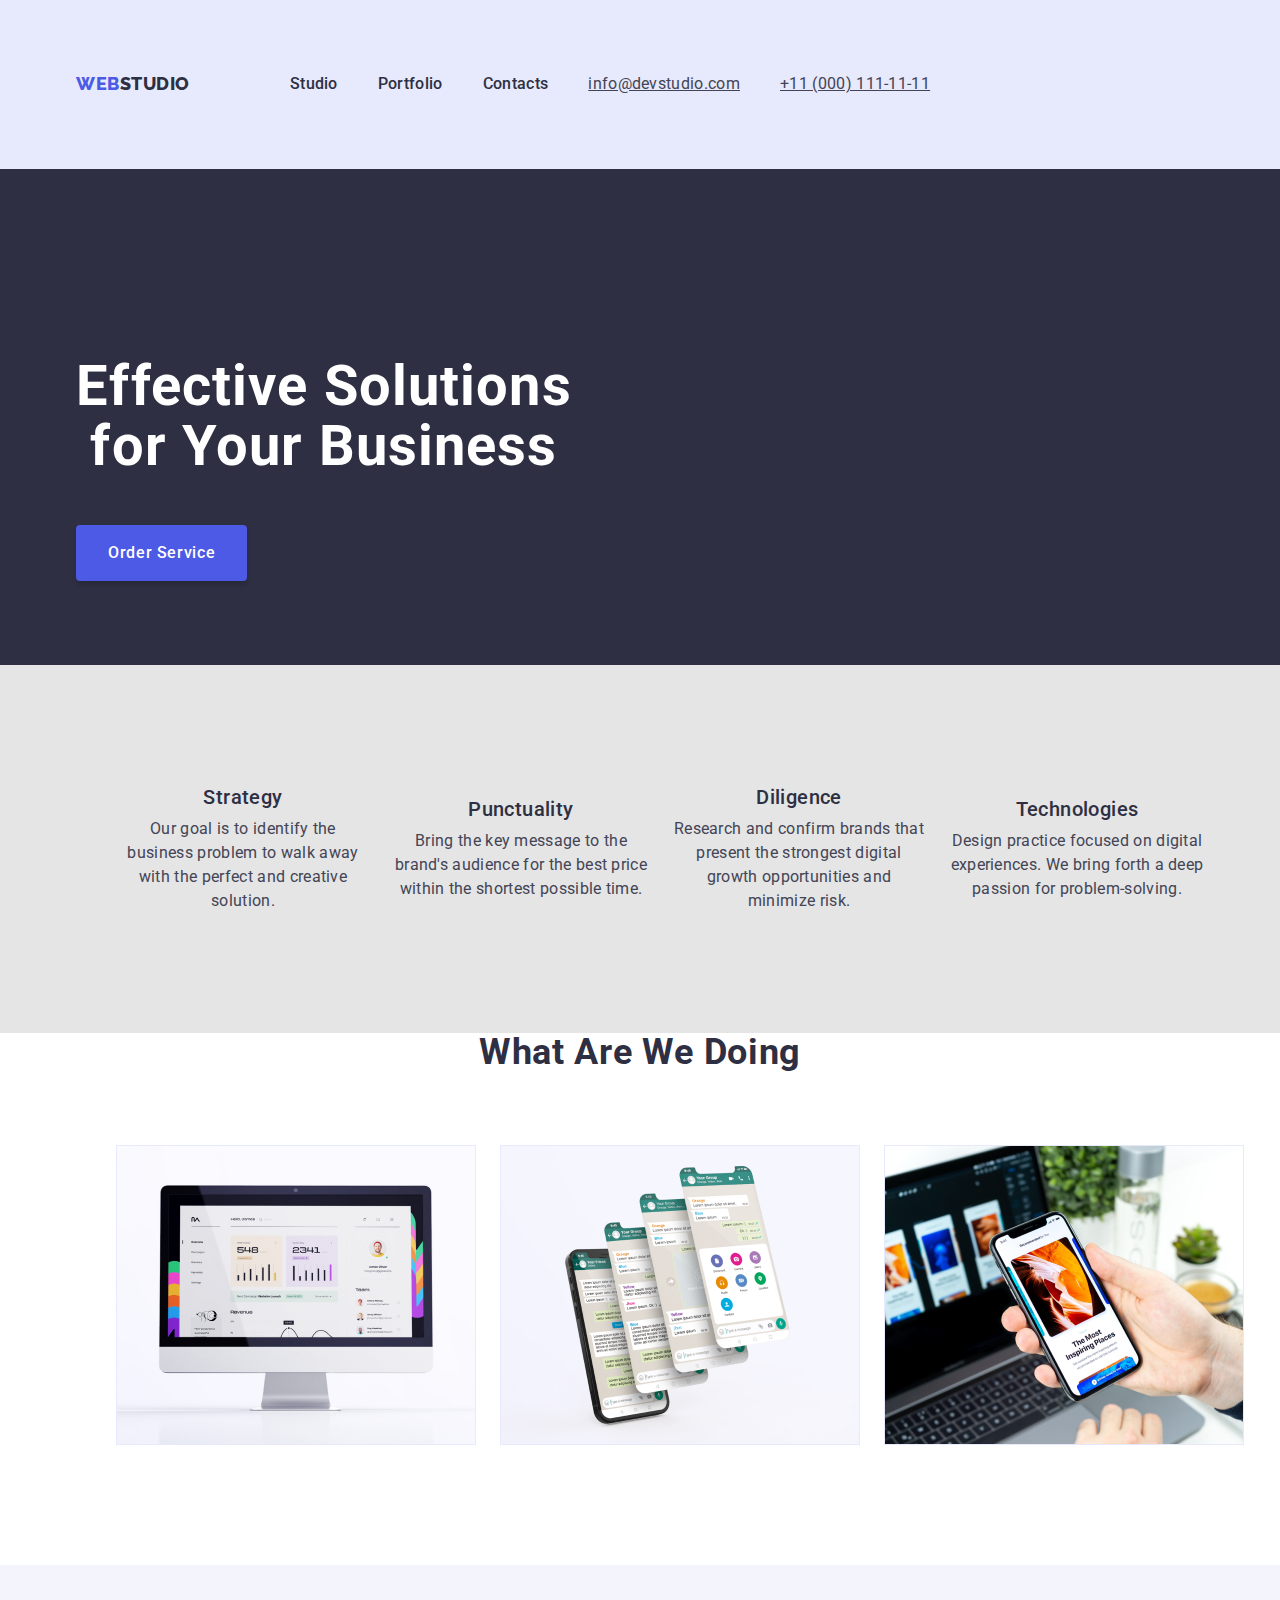
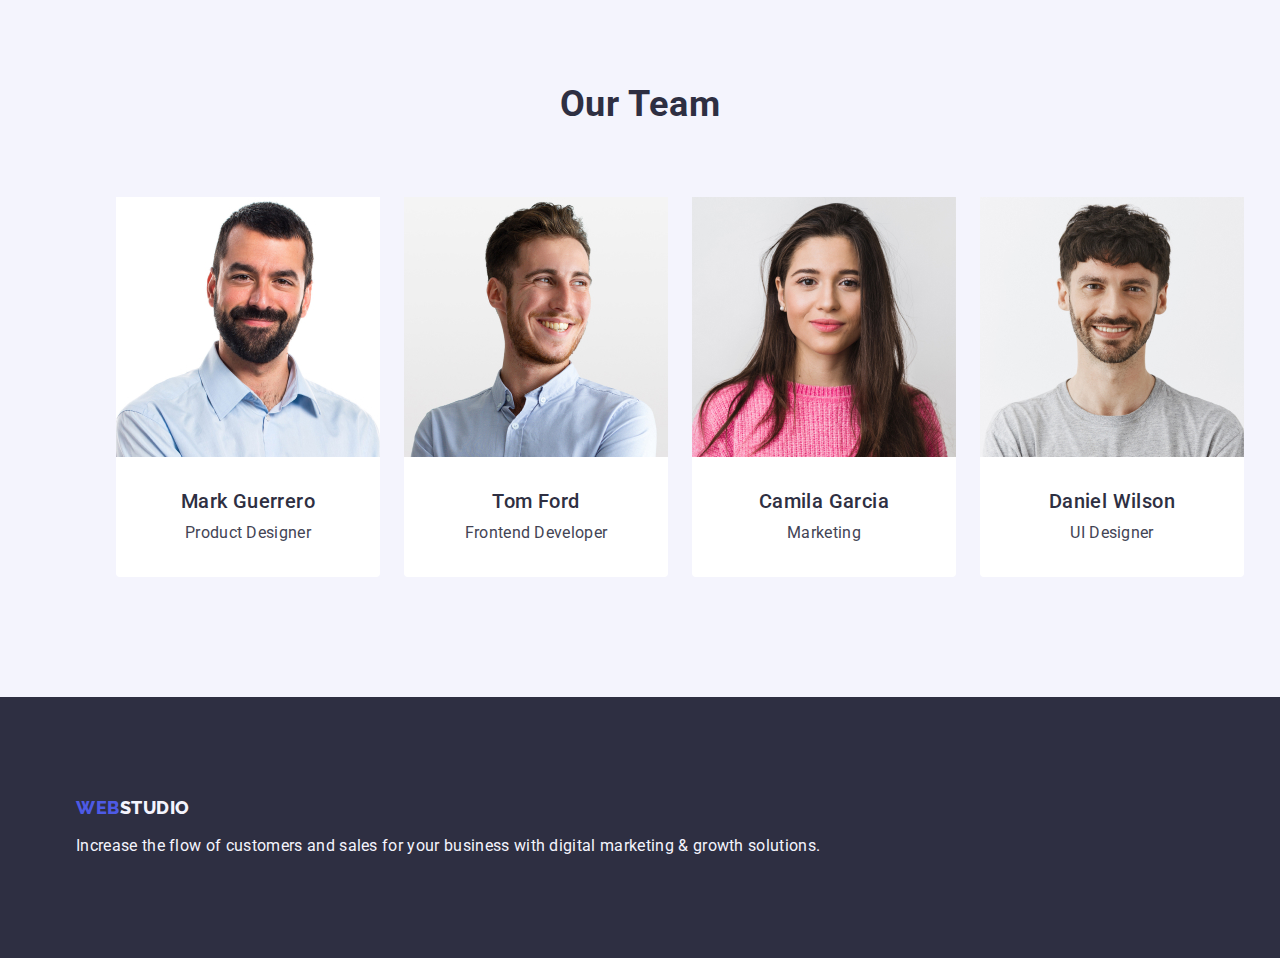
==== commit db9edad7: "finish" ====
--- a/index.html
+++ b/index.html
@@ -48,10 +48,10 @@
 </section>
 
     <!-- SECTION-2 -->
-<section class="section-two">
-<div class="container">
+<section class="section-text">
+<div class="container section-flex">
     <h2 hidden class="link hidden">section2</h2>
-    <ul class="page-nav list">
+    <ul class="page-nav-item list">
         <li class="item">
             <h3 class="title ">Strategy</h3>
             <p class="text">Our goal is to identify the business problem to walk away with the perfect and creative solution. </p>
@@ -73,7 +73,7 @@
 </section>
     
 <!-- SECTION-3 -->
-<section class="section-padding">
+<section class="section-foto">
 <div class="container">
     <h2 class="basic">What are we doing</h2> 
     <ul class="page-nav list">
--- a/css/style.css
+++ b/css/style.css
@@ -182,11 +182,20 @@
     position: absolute;
     background: #4D5AE5;}
 
-.section-two{background: #E5E5E5;
+.section-text{background: #E5E5E5;
 padding-top: 120px;
 padding-bottom: 120px;}
 
-.item-width: calc((1158 - 72px) / 4);}
+.section-flex{display: flex;
+
+}
+
+.page-nav-item{display: flex;
+    align-items: center;
+    justify-content: space-between;
+}
+.item{flex-basis: calc((100% - 72px) / 4)}
+
 
 .title{
     margin-bottom: 8px;
@@ -206,7 +215,7 @@
     text-align: center;
 }
 
-.section-padding {padding-bottom: 120px;}
+.section-foto {padding-bottom: 120px;}
 
 .basic{margin-bottom: 72px;
     color: var(--navy-blue-color);
@@ -252,7 +261,7 @@
     .btn-portfolio {
         border-radius: 4px;
         border: 1px solid var(--border-color);
-        padding: 12px 24 px 12px;
+        padding: 12px 24px 12px;
         align-self: center;
         margin-left: 24px;
         color:var(--accent-color);
@@ -284,16 +293,18 @@
     padding-bottom: 12px;
 }
 
+.hidden{margin-bottom: 8px;}
+
 .main-portfolio{
     display: flex;
-    flex-wrap: wrap;
+    flex-wrap:wrap;
     column-gap: 24px;
     row-gap: 48px;
+    
 }
 
 .item-portfolio{
     width: calc((100% - 48px) / 3);
-
 }
 
 .container-portfolio{
@@ -301,5 +312,5 @@
     border: 1px solid #e7e9fc;
     border-top: none;
     margin-bottom: 8px;
-    
+
 }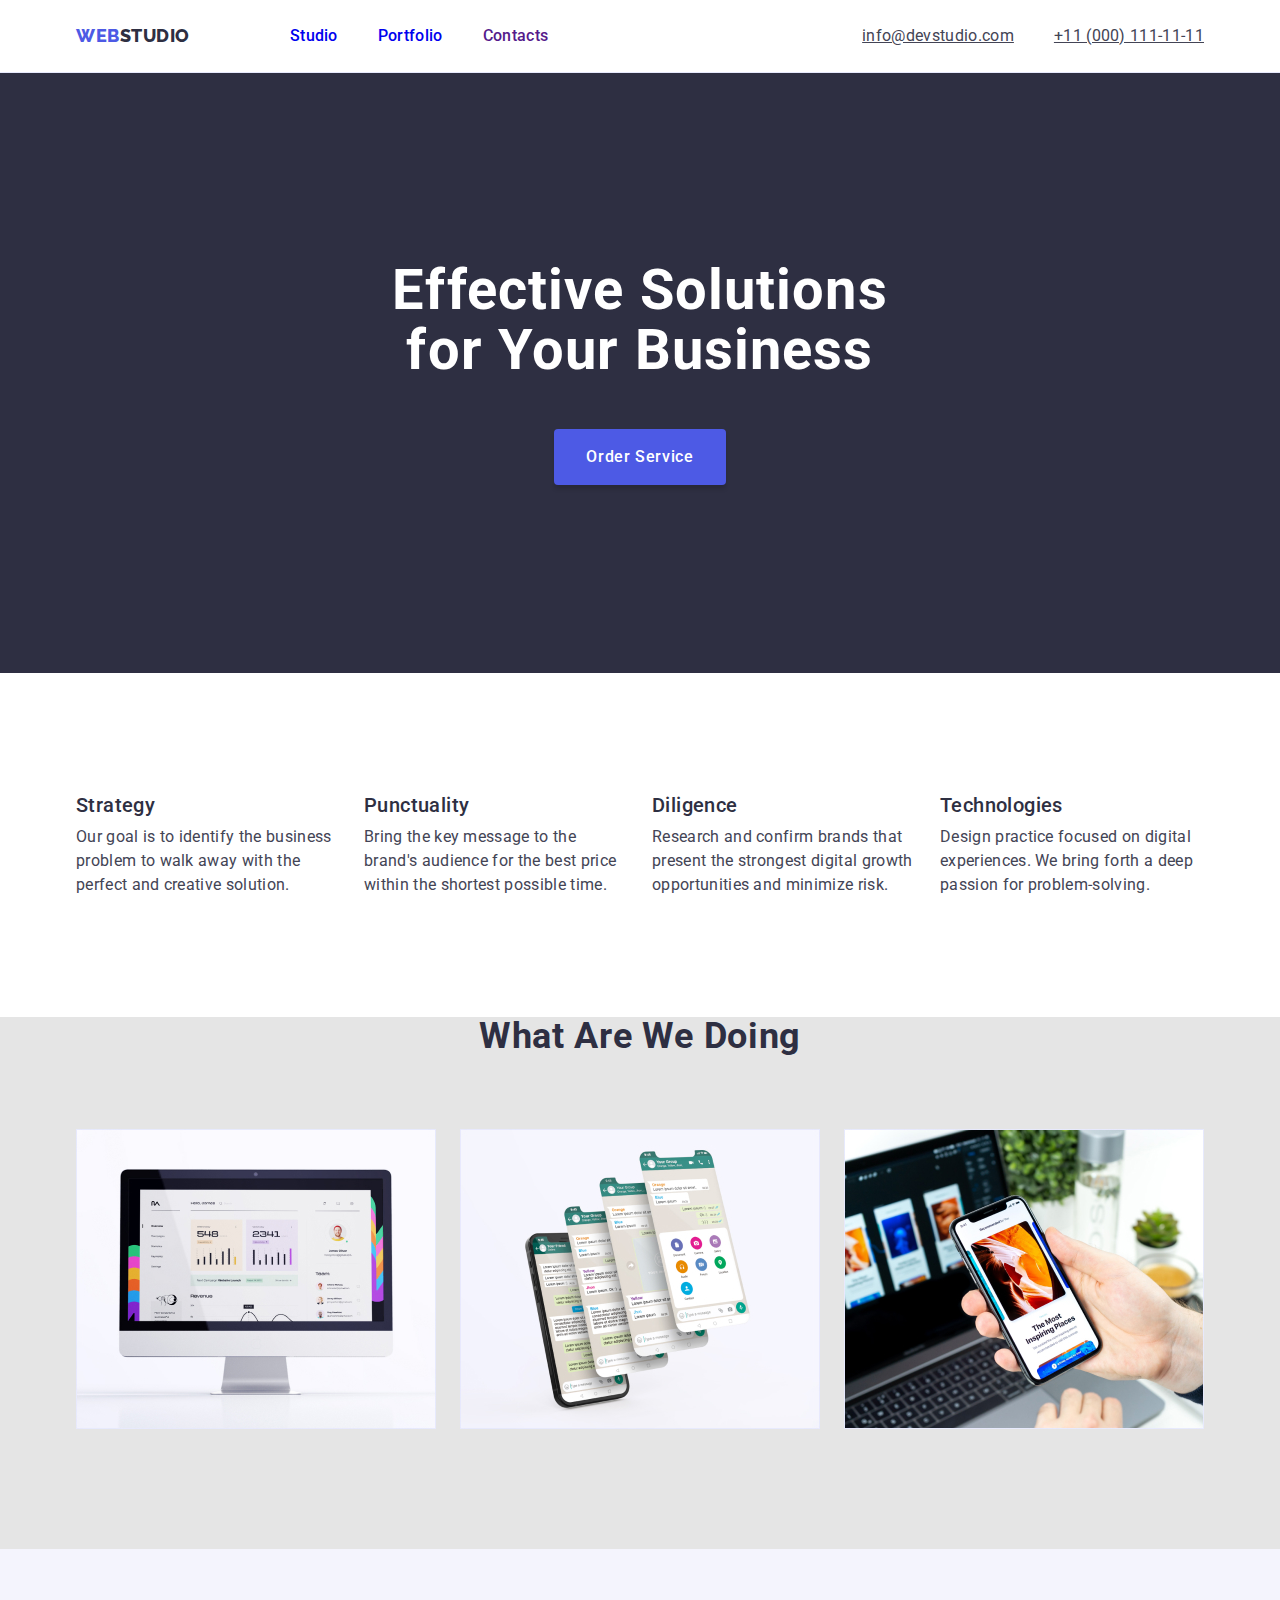
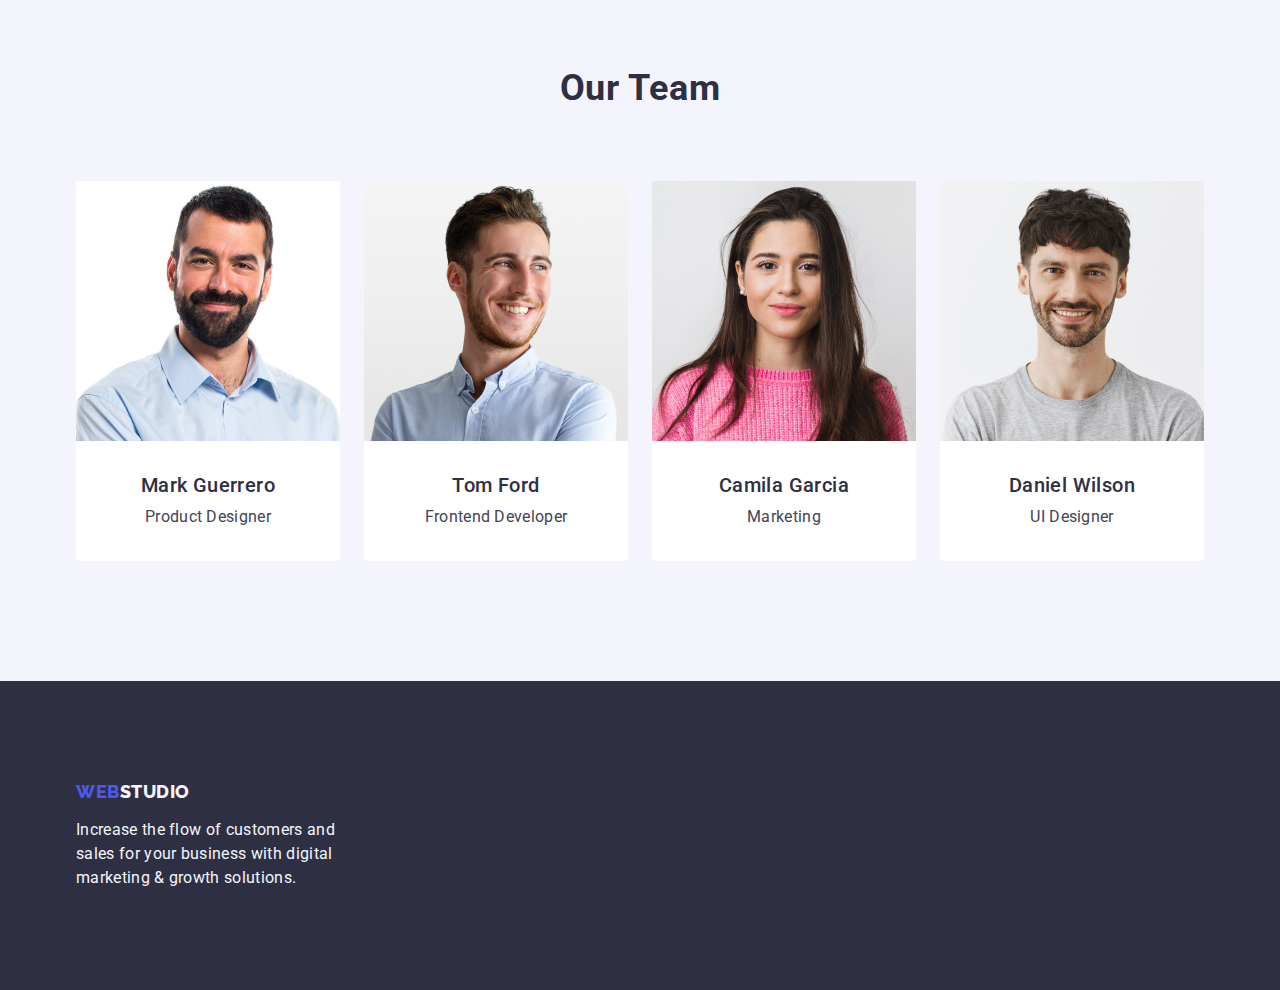
==== commit 366acc75: "." ====
--- a/index.html
+++ b/index.html
@@ -18,10 +18,10 @@
     <div class="container page-header-container">
         <nav class="page-nav link">
             <a href="./index.html" class="link logo" >Web<span class="span">Studio</span></a>
-    <ul class="menu list">
-            <li class="menu-item"><a  href="./index.html" class="link menu" >Studio</a></li>
-            <li class="menu-item"><a href="./portfolio.html" class="link menu">Portfolio</a></li>
-            <li class="menu-item"><a href="" class="link menu">Contacts</a></li>
+    <ul class="menu-list list">
+            <li class="menu-item"><a  href="./index.html" class="menu-link link" >Studio</a></li>
+            <li class="menu-item"><a href="./portfolio.html" class="menu-link link">Portfolio</a></li>
+            <li class="menu-item"><a href="" class="menu-link link">Contacts</a></li>
     </ul>
         
         </nav>
@@ -92,7 +92,7 @@
             <img src="./images/img.jpg" alt="Mark Guerrero" height="260" width="264">
         <div class="container-team">
                 <h3 class="team-card title">Mark Guerrero</h3>
-                <p class="text">Product Designer</p>
+                <p class="team-text text">Product Designer</p>
         </div>
     </li>
     <li class="team-card">
--- a/css/style.css
+++ b/css/style.css
@@ -33,7 +33,9 @@
 
 button{cursor: pointer;}
 
-.list{list-style: none;}
+.list{list-style: none;
+margin: 0;
+padding: 0;}
 
 .link{text-decoration: none;}
 
@@ -44,112 +46,23 @@
     padding-left: 15px;
     padding-right: 15px;}
 
-.page-header-container{
-    display: flex;
-    align-items: center;
-    /* justify-content: space-between; */ }
-
-.page-nav{display: flex;
-    align-items: center;
-    justify-content: space-between;
-    gap: 24px;
-}
-
-.page-header{
-    border-bottom: 1px solid #e7e9fc;
-    padding-top: 24px;
-    padding-bottom: 24px;
-    background-color: #E7E9FC;
-    border-bottom: 1px solid #e7e9fc ;
-}
-
-.logo{margin-right: 76px;
-    
-    color:var(--iris-color);
-
-    font-family: "Raleway", sans-serif;
-    font-weight: 800;
-    font-size: 18px;
-    line-height: 1.17;
-    letter-spacing: 0.03em;
-    text-transform: uppercase;}
-.span {color:var(--navy-blue-color);}
-.span:hover{color: #404bbf;}
-.span:focus{color: #404bbf;}
-
-
-
-.menu{display: flex;
-    align-items: center;
-    padding-left: 0;
-    padding-top: 24px;
-    padding-bottom: 24px;
-    
-    
+.title{
+    margin-bottom: 8px;
     color:var(--navy-blue-color);
-    text-decoration: none;
+    font-style: normal;
     font-weight: 500;
+    font-size: 20px;
+    line-height: 1.2;
+    letter-spacing: 0.02em;
+
+    text-transform: capitalize;}
+
+.text {color:var(--slate-color);
+    line-height: 1.5;
+    letter-spacing: 0.02em;
     font-size: 16px;
-    line-height: 1.5;
-    letter-spacing: 0.02em;
-    text-decoration:none;
-    font-style: normal;}
-.menu:hover{color: var(--iris-color);}
-.menu:focus{color: var(--iris-color);}
-
-.menu-item:not(:last-child){
-    margin-right: 40px;
-}
-
-
-
-.address-list{
-    gap: 40px;
-    display: flex;
-    align-items: center;
-    margin-left: auto;
-    padding: left 0;
-}
-
-
-/* .address:not(:first-child){
-    margin-right: 40px;} */
-
-.address-link{
-    color: var(--slate-color);
-    font-style: normal;
-    font-family: 'Roboto';
-    font-weight: 400;
-    font-size: 16px;
-    line-height: 1.5;
-    letter-spacing: 0.02em;
-}
-.address-link:hover{color: var(--iris-color);}
-.address-link:focus{color: var(--iris-color);}
-
-/* HERO */
-.container-hero{width: 1158px;
-    height: 600px;
-    margin-left: auto;
-    margin-right: auto;
-    padding-left: 15px;
-    padding-right: 15px;
-    display: flex;
-    align-items: center;
-}
-.hero{background-color: var(--navy-blue-color);
-padding-top: 188px;
-padding-bottom: 188px;}
-
-
-.hero-title {max-width: 496px;
-
-    
-    color:var(--white-color);
-    font-size: 56px;
-    line-height: 1.07;
-    text-align: center;
-    letter-spacing: 0.02em;}
+
+}
 
 .btn {color:var(--white-color);
         background-color: var(--iris-color);
@@ -162,9 +75,121 @@
 .btn:hover{background-color: #404BBF ;}
 .btn:focus{background-color: #404BBF ;}
 
+
+.page-header-container{
+    display: flex;
+    align-items: center;
+    /* justify-content: space-between; */ }
+
+.page-nav{display: flex;
+    align-items: center;
+    justify-content: space-between;
+    gap: 24px;
+}
+
+.page-header{
+    border-bottom: 1px solid #e7e9fc;
+    border-bottom: 1px solid #e7e9fc ;
+}
+
+.logo{margin-right: 76px;
+    
+    color:var(--iris-color);
+
+    font-family: "Raleway", sans-serif;
+    font-weight: 800;
+    font-size: 18px;
+    line-height: 1.17;
+    letter-spacing: 0.03em;
+    text-transform: uppercase;}
+.span {color:var(--navy-blue-color);}
+.span:hover{color: #404bbf;}
+.span:focus{color: #404bbf;}
+
+
+
+.menu-list{display: flex;
+    align-items: center;
+    padding-left: 0;
+    
+    
+    color:var(--navy-blue-color);
+    text-decoration: none;
+    font-weight: 500;
+    font-size: 16px;
+    line-height: 1.5;
+    letter-spacing: 0.02em;
+    text-decoration:none;
+    font-style: normal;}
+.menu:hover{color: var(--iris-color);}
+.menu:focus{color: var(--iris-color);}
+
+.menu-item:not(:last-child){
+    margin-right: 40px;
+}
+
+.menu-link{padding-top: 24px;
+padding-bottom: 24px;
+display: block;}
+
+.address{margin-left: auto;}
+
+.address-list{
+    gap: 40px;
+    display: flex;
+
+
+}
+
+
+/* .address:not(:first-child){
+    margin-right: 40px;} */
+
+.address-link{padding-top: 24px;
+    padding-bottom: 24px;
+    color: var(--slate-color);
+    font-style: normal;
+    font-family: 'Roboto';
+    font-weight: 400;
+    font-size: 16px;
+    line-height: 1.5;
+    letter-spacing: 0.02em;
+}
+.address-link:hover{color: var(--iris-color);}
+.address-link:focus{color: var(--iris-color);}
+
+/* HERO */
+.container-hero{width: 1158px;
+    height: 600px;
+    margin-left: auto;
+    margin-right: auto;
+    padding-left: 15px;
+    padding-right: 15px;
+    display: flex;
+    align-items: center;
+}
+.hero{background-color: var(--navy-blue-color);
+padding-top: 188px;
+padding-bottom: 188px;}
+
+
+.hero-title {max-width: 496px;
+margin-left: auto;
+margin-right: auto;
+    
+    color:var(--white-color);
+    font-size: 56px;
+    line-height: 1.07;
+    text-align: center;
+    letter-spacing: 0.02em;}
+
+
+
 .hero-btn{
     margin-top: 48px;
     display: block;
+    margin-left: auto;
+    margin-right: auto;
     min-width: 169px;
     height: 56px;
     padding: 16px 32px;
@@ -179,10 +204,9 @@
     align-items: flex-start;
 
     gap: 10px;
-    position: absolute;
     background: #4D5AE5;}
 
-.section-text{background: #E5E5E5;
+.section-text{
 padding-top: 120px;
 padding-bottom: 120px;}
 
@@ -191,31 +215,15 @@
 }
 
 .page-nav-item{display: flex;
-    align-items: center;
-    justify-content: space-between;
-}
-.item{flex-basis: calc((100% - 72px) / 4)}
-
-
-.title{
-    margin-bottom: 8px;
-    color:var(--navy-blue-color);
-    font-style: normal;
-    font-weight: 500;
-    font-size: 20px;
-    line-height: 1.2;
-    letter-spacing: 0.02em;
-    text-align: center;
-    text-transform: capitalize;}
-
-.text {color:var(--slate-color);
-    line-height: 1.5;
-    letter-spacing: 0.02em;
-    font-size: 16px;
-    text-align: center;
-}
-
-.section-foto {padding-bottom: 120px;}
+    gap: 24px;
+}
+.item{flex-basis: calc((100% - 72px) / 4);}
+
+
+
+
+.section-foto {padding-bottom: 120px;
+    background: #E5E5E5;}
 
 .basic{margin-bottom: 72px;
     color: var(--navy-blue-color);
@@ -230,12 +238,16 @@
 padding-bottom: 120px;}
 
 .team-card{background-color: var(--white-color);
-border-radius: 0px 0px 4px 4px;}
+border-radius: 0px 0px 4px 4px;
+text-align: center;}
+
+.team-text{text-align: center;}
 
 .container-team{padding: 32px 16px;}
 
 .footer{background-color: var(--navy-blue-color);
 padding: 100px 0;}
+
 
 .link.logo-footer{
     display: inline-block;
@@ -251,7 +263,7 @@
 
 .span-footer{color:var(--cloud-color);}
 .text-footer{
-    min-width: 264px;
+    max-width: 264px;
     font-weight: 400;
     font-size: 16px;
     line-height: 1.5;
@@ -263,7 +275,6 @@
         border: 1px solid var(--border-color);
         padding: 12px 24px 12px;
         align-self: center;
-        margin-left: 24px;
         color:var(--accent-color);
         background-color: var(--footer-color);
         font-family: "Roboto", sans-serif;
@@ -289,8 +300,6 @@
     margin-bottom: 72px;
     gap: 24px;
     justify-content: center;
-    padding-top: 12px;
-    padding-bottom: 12px;
 }
 
 .hidden{margin-bottom: 8px;}
@@ -307,10 +316,12 @@
     width: calc((100% - 48px) / 3);
 }
 
+.text-portfolio{text-align: center;}
+.title-portfolio{text-align: center;}
 .container-portfolio{
     padding: 32px 16px;
     border: 1px solid #e7e9fc;
     border-top: none;
-    margin-bottom: 8px;
+
 
 }